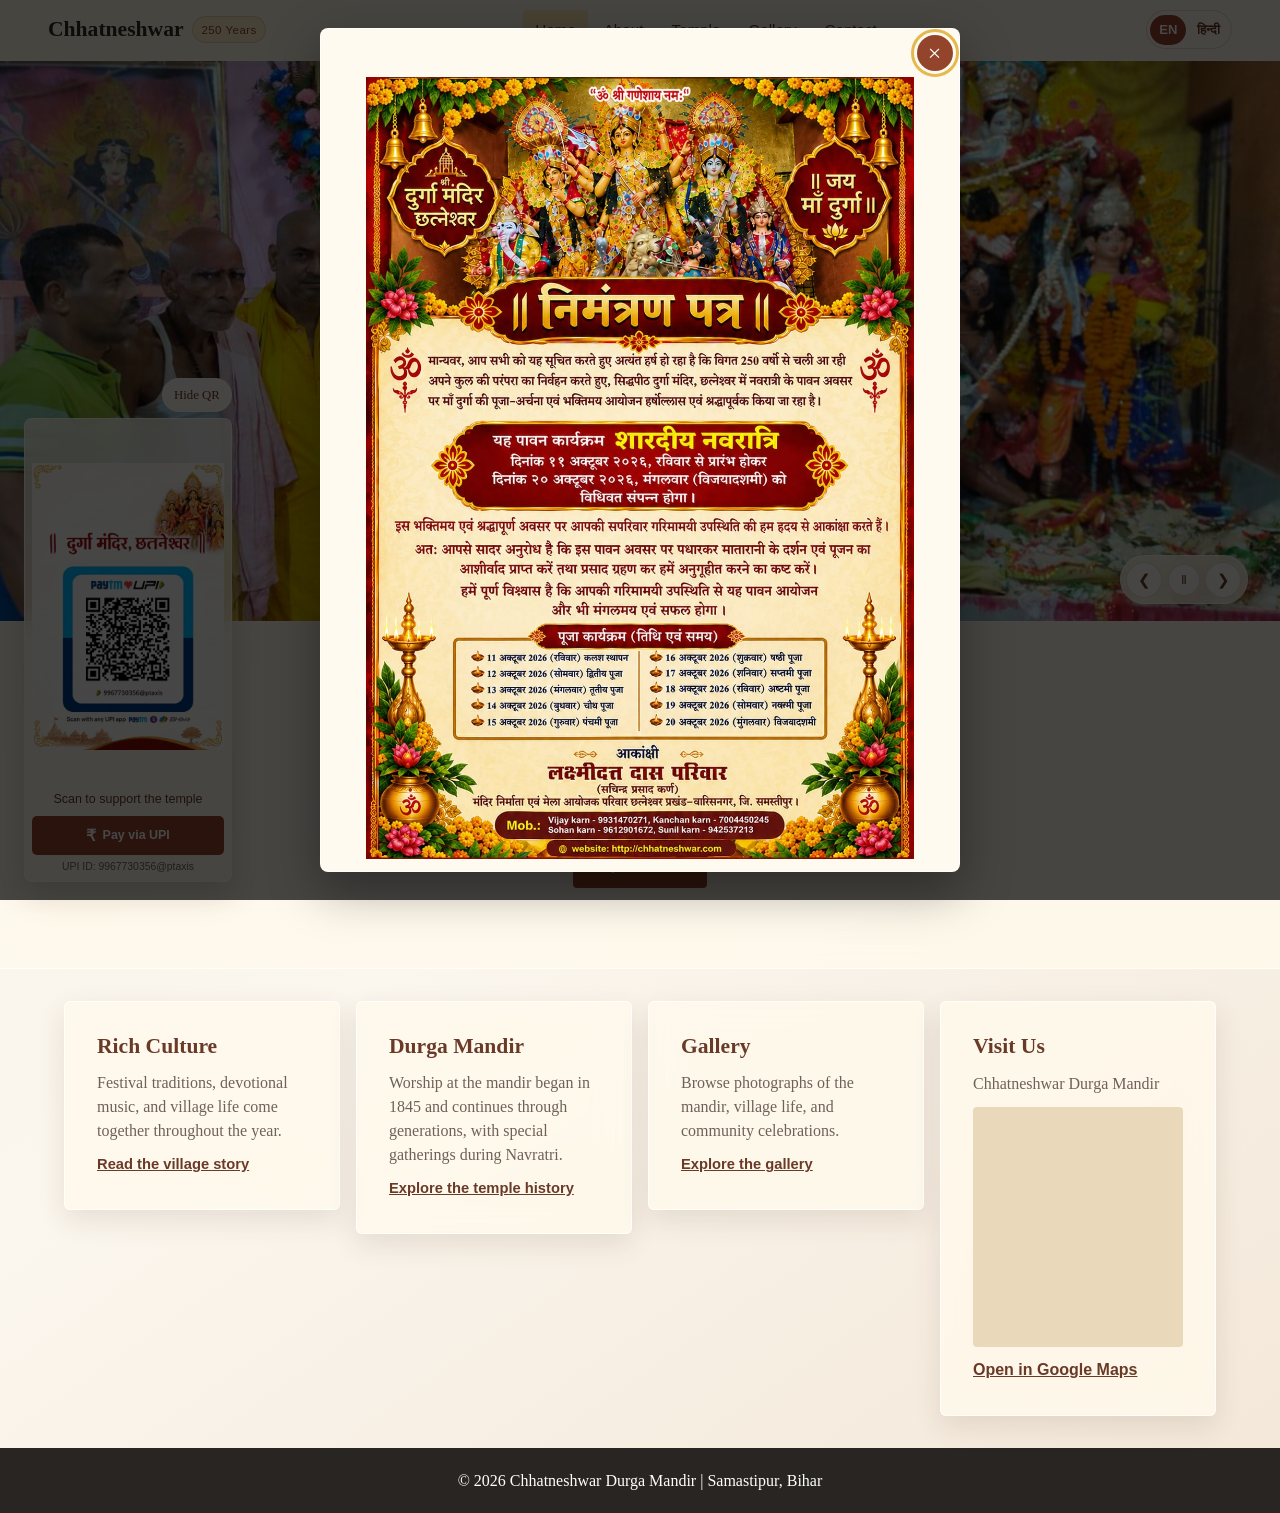
==== index.html @ 0e6fe845 "Update responsive bilingual branding" ====
<!doctype html>
<html lang="en">
<head>
    <meta charset="utf-8">
    <meta name="viewport" content="width=device-width, initial-scale=1">
    <meta name="description" content="Discover Chhatneshwar village and its historic Durga Mandir in Samastipur, Bihar." data-i18n-content="home.meta">
    <meta name="theme-color" content="#921c26">
    <title data-i18n="home.title">Chhatneshwar Durga Mandir | Samastipur, Bihar</title>
    <link rel="stylesheet" href="css/style.css?v=anniversary-invitation-1">
    <script src="js/main.js?v=anniversary-invitation-1" defer></script>
</head>
<body>
    <header class="header">
        <div class="brand-group">
            <a class="logo" href="index.html">
                <span data-i18n="site.brand">Chhatneshwar</span>
            </a>
            <span class="logo-anniversary" data-i18n="site.anniversary">250 Years</span>
        </div>
        <nav class="nav" aria-label="Main navigation" data-i18n-aria-label="nav.label">
            <a href="index.html" aria-current="page" data-i18n="nav.home">Home</a>
            <a href="about.html" data-i18n="nav.about">About</a>
            <a href="temple.html" data-i18n="nav.temple">Temple</a>
            <a href="gallery.html" data-i18n="nav.gallery">Gallery</a>
            <a href="contact.html" data-i18n="nav.contact">Contact</a>
        </nav>
        <div class="language-switch" role="group" aria-label="Language" data-i18n-aria-label="language.label">
            <button type="button" data-language="en" aria-label="Switch to English" data-i18n-aria-label="language.switchEnglish" aria-pressed="true">EN</button>
            <button type="button" data-language="hi" aria-label="Switch to Hindi" data-i18n-aria-label="language.switchHindi" aria-pressed="false">हिन्दी</button>
        </div>
    </header>
    <main>
        <section class="slider" aria-label="Chhatneshwar photographs" data-i18n-aria-label="carousel.label" aria-roledescription="carousel" aria-live="off">
            <div class="slide active" role="group" aria-roledescription="slide" aria-label="1 of 8">
                <img src="assets/h1_header.jpg" width="1600" height="600" alt="A view of Chhatneshwar village" data-i18n-alt="carousel.alt" fetchpriority="high">
            </div>
            <div class="slide" role="group" aria-roledescription="slide" aria-label="2 of 8" aria-hidden="true">
                <img data-src="assets/h2_header.jpg" width="1600" height="600" alt="A view of Chhatneshwar village" data-i18n-alt="carousel.alt">
            </div>
            <div class="slide" role="group" aria-roledescription="slide" aria-label="3 of 8" aria-hidden="true">
                <img data-src="assets/h3_header.jpg" width="1600" height="600" alt="A view of Chhatneshwar village" data-i18n-alt="carousel.alt">
            </div>
            <div class="slide" role="group" aria-roledescription="slide" aria-label="4 of 8" aria-hidden="true">
                <img data-src="assets/h4_header.jpg" width="1600" height="600" alt="A view of Chhatneshwar village" data-i18n-alt="carousel.alt">
            </div>
            <div class="slide" role="group" aria-roledescription="slide" aria-label="5 of 8" aria-hidden="true">
                <img data-src="assets/h5_header.jpg" width="1600" height="600" alt="A view of Chhatneshwar village" data-i18n-alt="carousel.alt">
            </div>
            <div class="slide" role="group" aria-roledescription="slide" aria-label="6 of 8" aria-hidden="true">
                <img data-src="assets/h6_header.jpg" width="1600" height="600" alt="A view of Chhatneshwar village" data-i18n-alt="carousel.alt">
            </div>
            <div class="slider-controls">
                <button class="slider-prev" type="button" aria-label="Previous photograph" title="Previous photograph" data-i18n-aria-label="carousel.prev" data-i18n-title="carousel.prev">&#10094;</button>
                <button class="slider-toggle" type="button" aria-label="Pause automatic carousel" title="Pause automatic carousel" data-i18n-aria-label="carousel.pause" data-i18n-title="carousel.pause">&#10074;&#10074;</button>
                <button class="slider-next" type="button" aria-label="Next photograph" title="Next photograph" data-i18n-aria-label="carousel.next" data-i18n-title="carousel.next">&#10095;</button>
            </div>
        </section>
        <section class="hero reveal">
            <h1 data-i18n="home.welcome">Welcome to Chhatneshwar Village</h1>
            <p data-i18n="home.intro">A cultural, spiritual and historic village in Samastipur, Bihar.</p>
            <a class="btn" href="about.html" data-i18n="home.explore">Explore More</a>
        </section>
        <section class="cards" aria-label="Explore Chhatneshwar" data-i18n-aria-label="home.cards.label">
            <article class="card info-card reveal">
                <h2 data-i18n="home.culture.title">Rich Culture</h2>
                <p data-i18n="home.culture.text">Festival traditions, devotional music, and village life come together throughout the year.</p>
                <a href="about.html" data-i18n="home.culture.link">Read the village story</a>
            </article>
            <article class="card info-card reveal">
                <h2 data-i18n="home.temple.title">Durga Mandir</h2>
                <p data-i18n="home.temple.text">Worship at the mandir began in 1845 and continues through generations, with special gatherings during Navratri.</p>
                <a href="temple.html" data-i18n="home.temple.link">Explore the temple history</a>
            </article>
            <article class="card info-card reveal">
                <h2 data-i18n="home.gallery.title">Gallery</h2>
                <p data-i18n="home.gallery.text">Browse photographs of the mandir, village life, and community celebrations.</p>
                <a href="gallery.html" data-i18n="home.gallery.link">Explore the gallery</a>
            </article>
            <article class="card map-card reveal">
                <h2 data-i18n="map.title">Visit Us</h2>
                <p data-i18n="map.place">Chhatneshwar Durga Mandir</p>
                <iframe
                    class="location-map"
                    title="Interactive map to Chhatneshwar Durga Mandir"
                    data-i18n-title="map.frame"
                    src="https://maps.google.com/maps?q=25.91313%2C85.85361&amp;z=17&amp;output=embed"
                    loading="lazy"
                    referrerpolicy="no-referrer-when-downgrade"
                    allowfullscreen>
                </iframe>
                <a class="map-link" href="https://maps.app.goo.gl/7wcgCSToQfkQmfAQ7" target="_blank" rel="noopener noreferrer" data-i18n="map.directions">Open in Google Maps</a>
            </article>
        </section>
    </main>
    <dialog class="invitation-dialog" id="invitation-dialog" aria-label="Program invitation" data-i18n-aria-label="invitation.title">
        <button class="invitation-close" type="button" aria-label="Close invitation" data-i18n-aria-label="invitation.close">&times;</button>
        <img src="assets/invitation.jpeg" alt="Invitation to the temple program" data-i18n-alt="invitation.alt">
    </dialog>
    <aside class="qr-float" aria-label="Temple donation QR code" data-i18n-aria-label="qr.label">
        <button class="qr-toggle" type="button" aria-controls="qr-card" aria-expanded="true" data-i18n-aria-label="qr.hide">Hide QR</button>
        <figure class="qr-card" id="qr-card">
            <img src="assets/QR.jpeg" width="1024" height="1536" alt="UPI payment QR code for Chhatneshwar Durga Mandir" data-i18n-alt="qr.alt" loading="lazy" decoding="async">
            <figcaption data-i18n="qr.caption">Scan to support the temple</figcaption>
            <a class="upi-payment" href="upi://pay?pa=9967730356@ptaxis&amp;pn=Chhatneshwar%20Durga%20Mandir&amp;cu=INR&amp;tn=Temple%20support" aria-label="Open a UPI payment app" data-i18n-aria-label="qr.payAction">
                <span class="upi-icon" aria-hidden="true">₹</span>
                <span data-i18n="qr.pay">Pay via UPI</span>
            </a>
            <p class="upi-id" data-i18n="qr.id">UPI ID: 9967730356@ptaxis</p>
        </figure>
    </aside>
    <footer>&copy; <span class="year">2026</span> <span data-i18n="footer.text">Chhatneshwar Durga Mandir | Samastipur, Bihar</span></footer>
</body>
</html>
---- css/style.css ----
:root {
	color-scheme: light;
	--color-ink: #342a24;
	--color-muted: #706158;
	--color-paper: #f7f1e7;
	--color-surface: #fffaf0;
	--color-sandal: #ead8bb;
	--color-dawn: #ffe9b8;
	--color-temple: #93452c;
	--color-temple-dark: #693a28;
	--glass-surface: rgb(255 250 238 / 78%);
	--glass-border: rgb(255 255 255 / 78%);
	--shadow-glossy: 0 10px 28px rgb(86 58 34 / 12%);
	--content-width: 72rem;
}

* {
	box-sizing: border-box;
}

html {
	scroll-behavior: smooth;
}

body {
	display: flex;
	min-height: 100vh;
	flex-direction: column;
	margin: 0;
	background-color: var(--color-paper);
	background-image:
		radial-gradient(ellipse at 12% 8%, rgb(255 218 153 / 32%), transparent 36%),
		radial-gradient(ellipse at 92% 24%, rgb(247 196 173 / 26%), transparent 35%),
		linear-gradient(145deg, var(--color-paper), #fbf6ee 52%, #f3e7d8);
	color: var(--color-ink);
	font-family: Georgia, "Times New Roman", serif;
	line-height: 1.6;
}

a {
	color: var(--color-temple-dark);
}

main {
	flex: 1 0 auto;
}

a:focus-visible,
button:focus-visible {
	outline: 3px solid #e4b94f;
	outline-offset: 3px;
}

.header {
	position: sticky;
	top: 0;
	z-index: 10;
	display: flex;
	align-items: center;
	justify-content: space-between;
	flex-wrap: wrap;
	gap: 0.5rem 1.25rem;
	padding: 0.65rem clamp(1rem, 4vw, 3rem);
	color: var(--color-ink);
	background: var(--glass-surface);
	border-bottom: 1px solid var(--glass-border);
	box-shadow: var(--shadow-glossy);
	-webkit-backdrop-filter: blur(16px) saturate(135%);
	backdrop-filter: blur(16px) saturate(135%);
}

.brand-group {
	display: flex;
	align-items: center;
	gap: 0.55rem;
	flex-wrap: wrap;
	min-width: 0;
}

.logo {
	display: inline-flex;
	align-items: center;
	line-height: 1.2;
	color: inherit;
	font-size: clamp(1rem, 2vw, 1.35rem);
	font-weight: 700;
	text-decoration: none;
}

.logo-anniversary {
	display: inline-flex;
	padding: 0.2rem 0.5rem;
	border: 1px solid rgb(147 69 44 / 18%);
	border-radius: 999px;
	background: rgb(255 233 184 / 64%);
	color: var(--color-temple);
	font-family: Arial, sans-serif;
	font-size: 0.72rem;
	letter-spacing: 0.04em;
	white-space: nowrap;
}

.nav {
	display: flex;
	flex-wrap: wrap;
	gap: 0.25rem;
}

.nav a {
	padding: 0.45rem 0.75rem;
	border-radius: 4px;
	color: var(--color-temple-dark);
	font-family: Arial, sans-serif;
	font-size: 0.95rem;
	text-decoration: none;
	transition: background-color 180ms ease, color 180ms ease;
}

.nav a[aria-current="page"],
.nav a:hover {
	background: var(--color-dawn);
	color: var(--color-temple-dark);
}

.language-switch {
	display: flex;
	gap: 0.15rem;
	padding: 0.2rem;
	border: 1px solid rgb(105 58 40 / 16%);
	border-radius: 999px;
	background: rgb(255 250 238 / 72%);
}

.language-switch button {
	min-width: 2.25rem;
	min-height: 1.9rem;
	padding: 0.2rem 0.5rem;
	border: 0;
	border-radius: 999px;
	background: transparent;
	color: var(--color-temple-dark);
	cursor: pointer;
	font-family: Arial, sans-serif;
	font-size: 0.82rem;
	font-weight: 700;
	transition: color 160ms ease, background-color 160ms ease;
}

.language-switch button.is-active,
.language-switch button:hover {
	background: var(--color-temple);
	color: white;
}

.slider {
	position: relative;
	width: 100%;
	max-height: 38rem;
	min-height: 15rem;
	aspect-ratio: 16 / 7;
	overflow: hidden;
	background: #372a26;
}

.slide {
	position: absolute;
	inset: 0;
	opacity: 0;
	filter: blur(3px) saturate(0.85);
	transform: scale(1.07);
	transition: opacity 800ms ease, transform 1600ms cubic-bezier(0.2, 0.7, 0.2, 1), filter 1000ms ease;
}

.slide.active {
	opacity: 1;
	filter: blur(0) saturate(1.08);
	transform: scale(1);
}

.slide img {
	display: block;
	width: 100%;
	height: 100%;
	object-fit: cover;
}

.slider-controls {
	position: absolute;
	z-index: 2;
	right: clamp(1rem, 4vw, 2rem);
	bottom: 1rem;
	display: flex;
	align-items: center;
	gap: 0.35rem;
	padding: 0.35rem;
	border: 1px solid rgb(255 255 255 / 58%);
	border-radius: 999px;
	background: rgb(255 250 238 / 78%);
	box-shadow: 0 6px 20px rgb(45 30 20 / 22%);
	-webkit-backdrop-filter: blur(12px) saturate(140%);
	backdrop-filter: blur(12px) saturate(140%);
}

.slider-controls button {
	display: grid;
	width: 2.25rem;
	height: 2.25rem;
	place-items: center;
	padding: 0;
	border: 1px solid rgb(105 58 40 / 16%);
	border-radius: 50%;
	background: rgb(255 255 255 / 74%);
	color: var(--color-temple-dark);
	cursor: pointer;
	font-family: Arial, sans-serif;
	font-size: 0.95rem;
	line-height: 1;
	transition: color 180ms ease, background-color 180ms ease, transform 180ms ease;
}

.slider-controls button:hover {
	transform: scale(1.06);
	background: var(--color-temple);
	color: white;
}

.slider-controls .slider-toggle {
	width: 2rem;
	height: 2rem;
	font-size: 0.78rem;
}

.lightbox-close {
	display: grid;
	width: 2.75rem;
	aspect-ratio: 1;
	place-items: center;
	border: 0;
	border-radius: 50%;
	background: var(--color-surface);
	color: var(--color-temple-dark);
	cursor: pointer;
	font: inherit;
	font-size: 1.25rem;
}

.hero {
	padding: clamp(2.5rem, 7vw, 5rem) 1rem;
	background: var(--glass-surface);
	border-block: 1px solid var(--glass-border);
	-webkit-backdrop-filter: blur(16px) saturate(135%);
	backdrop-filter: blur(16px) saturate(135%);
	text-align: center;
}

h1,
h2,
h3 {
	line-height: 1.2;
}

h1 {
	margin-top: 0;
	font-size: 2.5rem;
}

.hero p {
	color: var(--color-muted);
	font-size: 1.1rem;
}

.btn {
	display: inline-block;
	margin-top: 0.75rem;
	padding: 0.7rem 1.2rem;
	border-radius: 4px;
	background: var(--color-temple);
	color: white;
	font-family: Arial, sans-serif;
	text-decoration: none;
	transition: background-color 180ms ease, transform 180ms ease;
}

.btn:hover {
	transform: translateY(-2px);
	background: var(--color-temple-dark);
}

.cards,
.page {
	width: min(100% - 2rem, var(--content-width));
	margin-inline: auto;
}

.cards {
	display: grid;
	grid-template-columns: repeat(4, minmax(0, 1fr));
	align-items: start;
	gap: 1rem;
	padding-block: 2rem;
}

.info-card {
	display: flex;
	flex-direction: column;
	align-items: flex-start;
	gap: 0.65rem;
	padding: 1.15rem;
}

.info-card h2,
.info-card p {
	margin: 0;
}

.info-card h2 {
	font-size: 1.2rem;
}

.info-card p {
	line-height: 1.5;
}

.info-card a {
	font-family: Arial, sans-serif;
	font-size: 0.92rem;
	font-weight: 700;
}

.map-card {
	display: flex;
	flex-direction: column;
	gap: 0.65rem;
}

.map-card h2,
.map-card p {
	margin-block: 0;
}

.location-map {
	display: block;
	width: 100%;
	height: clamp(11rem, 19vw, 15rem);
	border: 0;
	border-radius: 4px;
	background: var(--color-sandal);
}

.map-link {
	font-family: Arial, sans-serif;
	font-weight: 700;
}

.contact-options {
	display: grid;
	grid-template-columns: repeat(2, minmax(0, 1fr));
	gap: 1rem;
	max-width: 62rem;
}

.contact-location {
	display: grid;
	grid-template-columns: minmax(0, 0.9fr) minmax(18rem, 1.1fr);
	gap: 1rem;
	max-width: 62rem;
	margin-top: 1rem;
}

.address-card h2 {
	margin-top: 0;
}

.address-list {
	display: grid;
	gap: 0.75rem;
	margin: 0;
}

.address-list > div {
	display: grid;
	grid-template-columns: minmax(7.5rem, 0.8fr) minmax(0, 1.2fr);
	gap: 0.75rem;
	padding-bottom: 0.55rem;
	border-bottom: 1px solid rgb(105 58 40 / 12%);
}

.address-list > div:last-child {
	padding-bottom: 0;
	border-bottom: 0;
}

.address-list dt {
	color: var(--color-muted);
	font-family: Arial, sans-serif;
	font-size: 0.9rem;
}

.address-list dd {
	margin: 0;
	font-weight: 700;
}

.contact-method {
	display: flex;
	min-width: 0;
	min-height: 6rem;
	align-items: center;
	gap: 0.9rem;
	padding: 1rem;
	border: 1px solid var(--glass-border);
	border-radius: 6px;
	background: var(--glass-surface);
	box-shadow: var(--shadow-glossy);
	color: var(--color-ink);
	text-decoration: none;
	transition: transform 180ms ease, box-shadow 180ms ease;
}

.contact-method:hover {
	transform: translateY(-2px);
	box-shadow: 0 14px 30px rgb(86 58 34 / 18%);
}

.contact-method > span:last-child {
	min-width: 0;
}

.contact-method strong,
.contact-label {
	display: block;
}

.contact-method strong {
	overflow-wrap: anywhere;
	color: var(--color-temple-dark);
	font-weight: 600;
}

.contact-label {
	margin-bottom: 0.2rem;
	color: var(--color-muted);
	font-family: Arial, sans-serif;
	font-size: 0.82rem;
}

.contact-icon {
	display: grid;
	width: 2.8rem;
	height: 2.8rem;
	flex: none;
	place-items: center;
	border-radius: 50%;
	background: var(--color-dawn);
	color: var(--color-temple-dark);
	font-family: Arial, sans-serif;
	font-size: 1.1rem;
}

.social-youtube .contact-icon {
	background: #c62c26;
	color: white;
}

.social-facebook .contact-icon {
	background: #1877f2;
	color: white;
	font-size: 1.35rem;
	font-weight: 700;
}

.card,
.textcard {
	padding: clamp(1.2rem, 3vw, 2rem);
	border: 1px solid var(--glass-border);
	border-radius: 6px;
	background: var(--glass-surface);
	box-shadow: var(--shadow-glossy);
	-webkit-backdrop-filter: blur(16px) saturate(135%);
	backdrop-filter: blur(16px) saturate(135%);
}

.card h2,
.textcard h2 {
	color: var(--color-temple-dark);
	font-size: 1.35rem;
}

.card p,
.textcard p {
	color: var(--color-muted);
}

.page {
	min-height: 60vh;
	padding-block: clamp(1.5rem, 5vw, 3rem);
}

.page > h1 {
	font-size: 2.3rem;
}

.textcard {
	max-width: 62rem;
}

.temple-img {
	display: block;
	width: 100%;
	height: auto;
	max-height: 42rem;
	margin-bottom: 1.5rem;
	border-radius: 6px;
	object-fit: cover;
}

.gallery {
	column-count: 3;
	column-gap: 1rem;
}

.gallery-item {
	position: relative;
	display: inline-block;
	width: 100%;
	margin: 0 0 1rem;
	overflow: hidden;
	padding: 0;
	break-inside: avoid;
	border: 1px solid var(--glass-border);
	border-radius: 6px;
	background: var(--glass-surface);
	box-shadow: var(--shadow-glossy);
	cursor: zoom-in;
	transition: transform 220ms ease, box-shadow 220ms ease;
}

.gallery-item img {
	display: block;
	width: 100%;
	height: auto;
	border-radius: inherit;
	transition: transform 300ms ease;
}

.gallery-item:hover img {
	transform: scale(1.025);
}

.gallery-item::after {
	position: absolute;
	inset: 0;
	background: linear-gradient(145deg, rgb(255 255 255 / 24%), transparent 55%);
	content: "";
	opacity: 0;
	pointer-events: none;
	transition: opacity 220ms ease;
}

.gallery-item:hover {
	transform: translateY(-3px);
	box-shadow: 0 14px 32px rgb(86 58 34 / 20%);
}

.gallery-item:hover::after {
	opacity: 1;
}

.lightbox {
	position: fixed;
	width: min(92vw, 72rem);
	max-width: none;
	max-height: 90vh;
	padding: 3.5rem 1rem 1rem;
	border: 0;
	border-radius: 6px;
	background: #171514;
	color: white;
}

.lightbox::backdrop {
	background: rgb(0 0 0 / 78%);
}

.lightbox img {
	display: block;
	max-width: 100%;
	max-height: calc(90vh - 5rem);
	margin-inline: auto;
	object-fit: contain;
}

.lightbox-close {
	position: absolute;
	top: 0.5rem;
	right: 0.5rem;
}

.invitation-dialog {
	position: fixed;
	width: min(92vw, 40rem);
	max-width: none;
	max-height: 94vh;
	padding: 3rem 0.75rem 0.75rem;
	overflow: auto;
	border: 1px solid var(--glass-border);
	border-radius: 8px;
	background: var(--color-surface);
	box-shadow: 0 18px 50px rgb(0 0 0 / 35%);
}

.invitation-dialog::backdrop {
	background: rgb(0 0 0 / 72%);
}

.invitation-dialog img {
	display: block;
	width: auto;
	max-width: 100%;
	max-height: calc(94vh - 4rem);
	margin-inline: auto;
	object-fit: contain;
}

.invitation-close {
	position: absolute;
	top: 0.4rem;
	right: 0.4rem;
	display: grid;
	width: 2.25rem;
	aspect-ratio: 1;
	place-items: center;
	padding: 0;
	border: 0;
	border-radius: 50%;
	background: var(--color-temple);
	color: white;
	cursor: pointer;
	font: inherit;
	font-size: 1.5rem;
	line-height: 1;
}

.qr-float {
	position: fixed;
	left: clamp(0.75rem, 2vw, 1.5rem);
	bottom: clamp(0.75rem, 2vh, 1.5rem);
	z-index: 9;
	width: clamp(9rem, 18vw, 13rem);
}

.qr-toggle {
	display: block;
	margin: 0 0 0.4rem auto;
	padding: 0.35rem 0.7rem;
	border: 1px solid var(--glass-border);
	border-radius: 999px;
	background: var(--color-surface);
	box-shadow: var(--shadow-glossy);
	color: var(--color-temple-dark);
	cursor: pointer;
	font: inherit;
	font-size: 0.8rem;
}

.qr-card {
	margin: 0;
	padding: 0.45rem;
	border: 1px solid var(--glass-border);
	border-radius: 8px;
	background: var(--glass-surface);
	box-shadow: 0 12px 32px rgb(86 58 34 / 22%);
	-webkit-backdrop-filter: blur(16px) saturate(135%);
	backdrop-filter: blur(16px) saturate(135%);
	animation: qr-glow 4s ease-in-out infinite;
}

.qr-card img {
	display: block;
	width: 100%;
	max-height: min(40vh, 24rem);
	border-radius: 5px;
	object-fit: contain;
}

.qr-card figcaption {
	padding: 0.3rem 0.15rem 0.1rem;
	color: var(--color-temple-dark);
	font-family: Arial, sans-serif;
	font-size: 0.78rem;
	line-height: 1.3;
	text-align: center;
}

.upi-payment {
	display: flex;
	min-height: 2.4rem;
	align-items: center;
	justify-content: center;
	gap: 0.4rem;
	margin-top: 0.45rem;
	padding: 0.35rem 0.45rem;
	border-radius: 5px;
	background: var(--color-temple);
	color: white;
	font-family: Arial, sans-serif;
	font-size: 0.78rem;
	font-weight: 700;
	line-height: 1.2;
	text-align: center;
	text-decoration: none;
	transition: background-color 160ms ease, transform 160ms ease;
}

.upi-payment:hover {
	transform: translateY(-1px);
	background: var(--color-temple-dark);
	color: white;
}

.upi-icon {
	font-size: 1rem;
}

.upi-id {
	margin: 0.35rem 0 0;
	color: var(--color-muted);
	font-family: Arial, sans-serif;
	font-size: 0.65rem;
	line-height: 1.3;
	text-align: center;
	word-break: break-word;
}

@keyframes qr-glow {
	0%,
	100% {
		box-shadow: 0 12px 32px rgb(86 58 34 / 22%);
	}
	50% {
		box-shadow: 0 12px 34px rgb(86 58 34 / 30%), 0 0 16px rgb(228 185 79 / 24%);
	}
}

.js .reveal {
	opacity: 0;
	transform: translateY(12px);
	transition: opacity 450ms ease, transform 450ms ease;
}

.js .reveal.is-visible {
	opacity: 1;
	transform: none;
}

footer {
	margin-top: auto;
	padding: 1.25rem;
	background: #292522;
	color: white;
	text-align: center;
}

@media (max-width: 640px) {
	.header {
		justify-content: center;
	}

	.brand-group {
		justify-content: center;
	}

	.slider {
		aspect-ratio: 4 / 3;
	}

	.slider-controls {
		right: 0.75rem;
		bottom: 0.75rem;
	}

	h1 {
		font-size: 2rem;
	}

	.page > h1 {
		font-size: 1.8rem;
	}
}

@media (max-width: 1000px) {
	.cards {
		grid-template-columns: repeat(2, minmax(0, 1fr));
	}
}

@media (max-width: 560px) {
	.cards {
		grid-template-columns: minmax(0, 1fr);
	}

	.location-map {
		height: 16rem;
	}

	.contact-options {
		grid-template-columns: minmax(0, 1fr);
	}

	.contact-location {
		grid-template-columns: minmax(0, 1fr);
	}
}

@media (max-width: 900px) {
	.gallery {
		column-count: 2;
	}
}

@media (max-width: 560px) {
	.gallery {
		column-count: 1;
	}

	.qr-float {
		width: clamp(8rem, 38vw, 10rem);
	}

	.qr-card img {
		max-height: 30vh;
	}
}

@media (prefers-reduced-motion: reduce) {
	html {
		scroll-behavior: auto;
	}

	*,
	*::before,
	*::after {
		scroll-behavior: auto !important;
		transition-duration: 0.01ms !important;
		animation-duration: 0.01ms !important;
		animation-iteration-count: 1 !important;
	}

	.qr-float {
		animation: none;
	}

	.qr-card {
		animation: none;
	}
}
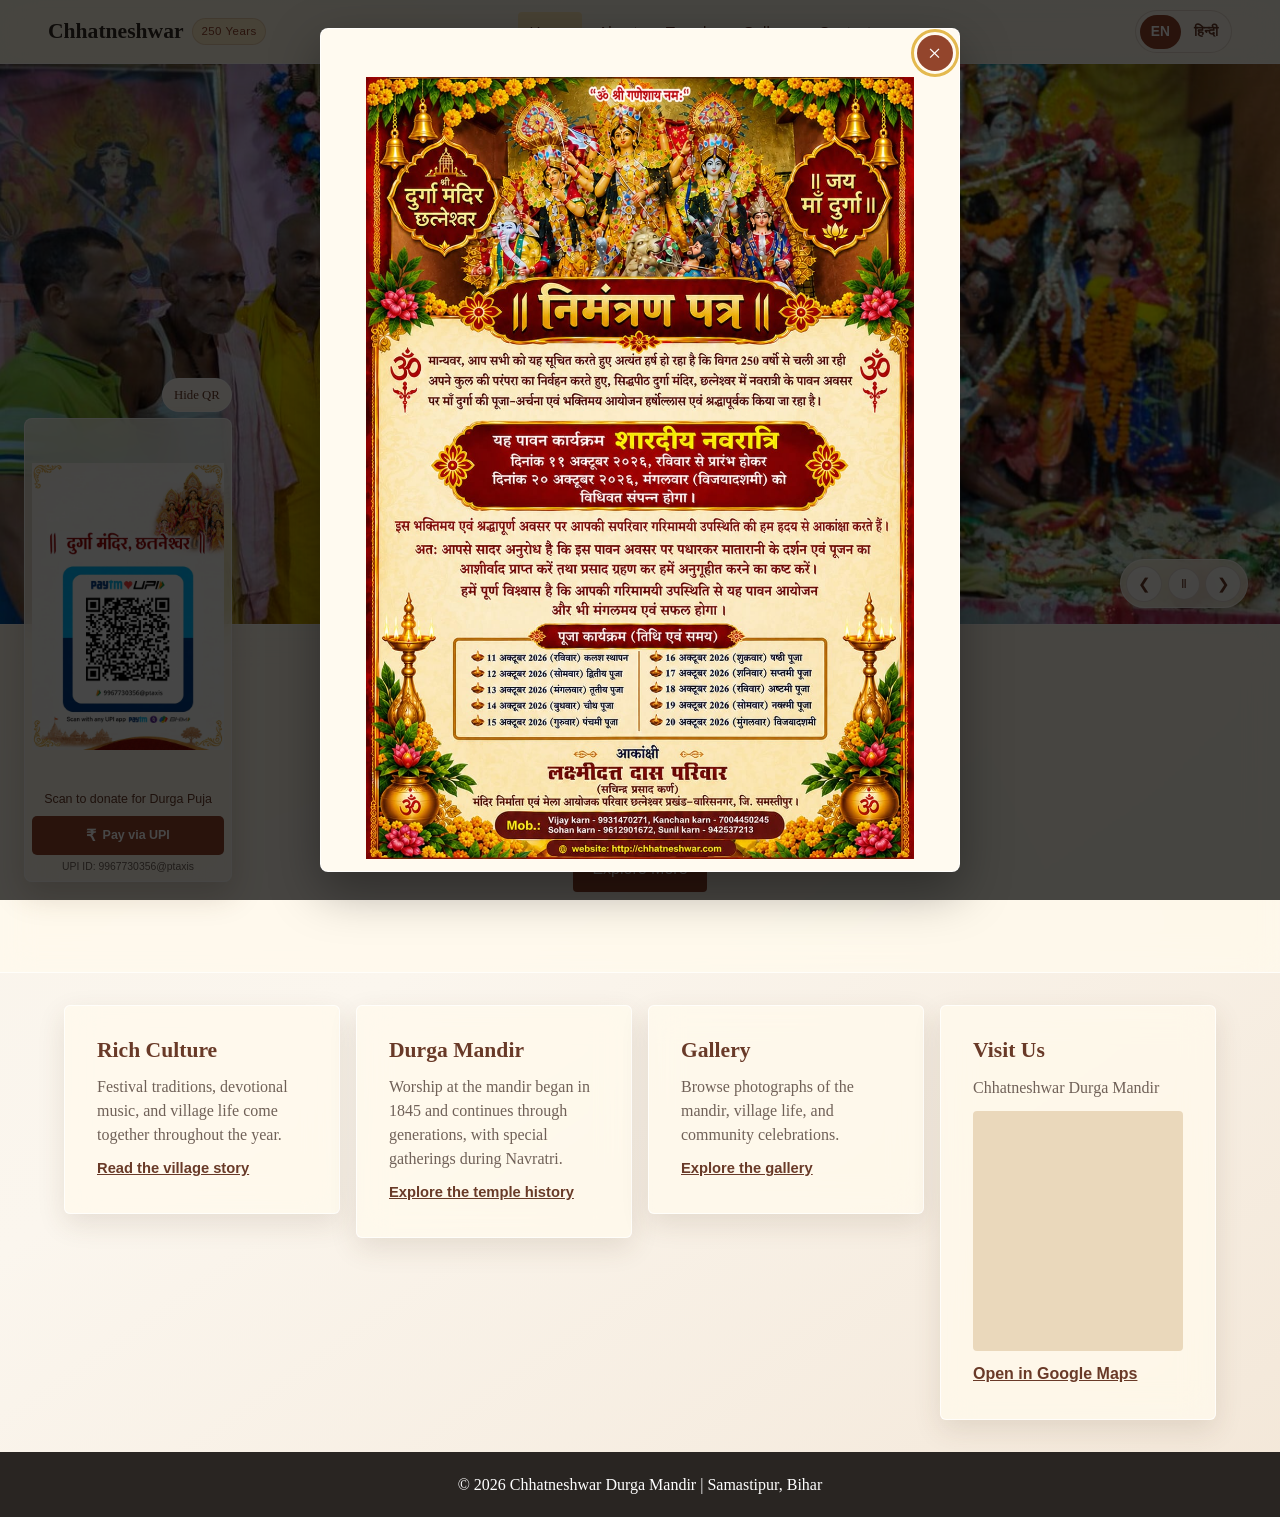
==== commit 71859156: "Update QR wording for Durga Puja donation" ====
--- a/index.html
+++ b/index.html
@@ -97,12 +97,12 @@
         <button class="invitation-close" type="button" aria-label="Close invitation" data-i18n-aria-label="invitation.close">&times;</button>
         <img src="assets/invitation.jpeg" alt="Invitation to the temple program" data-i18n-alt="invitation.alt">
     </dialog>
-    <aside class="qr-float" aria-label="Temple donation QR code" data-i18n-aria-label="qr.label">
+    <aside class="qr-float" aria-label="Donation for Durga Puja QR code" data-i18n-aria-label="qr.label">
         <button class="qr-toggle" type="button" aria-controls="qr-card" aria-expanded="true" data-i18n-aria-label="qr.hide">Hide QR</button>
         <figure class="qr-card" id="qr-card">
-            <img src="assets/QR.jpeg" width="1024" height="1536" alt="UPI payment QR code for Chhatneshwar Durga Mandir" data-i18n-alt="qr.alt" loading="lazy" decoding="async">
-            <figcaption data-i18n="qr.caption">Scan to support the temple</figcaption>
-            <a class="upi-payment" href="upi://pay?pa=9967730356@ptaxis&amp;pn=Chhatneshwar%20Durga%20Mandir&amp;cu=INR&amp;tn=Temple%20support" aria-label="Open a UPI payment app" data-i18n-aria-label="qr.payAction">
+            <img src="assets/QR.jpeg" width="1024" height="1536" alt="UPI payment QR code for donation to Chhatneshwar Durga Puja" data-i18n-alt="qr.alt" loading="lazy" decoding="async">
+            <figcaption data-i18n="qr.caption">Scan to donate for Durga Puja</figcaption>
+            <a class="upi-payment" href="upi://pay?pa=9967730356@ptaxis&amp;pn=SUDHANSHU%20KUMAR%20KARN&amp;cu=INR&amp;tn=Durga%20puja%20donation" aria-label="Open a UPI payment app" data-i18n-aria-label="qr.payAction">
                 <span class="upi-icon" aria-hidden="true">₹</span>
                 <span data-i18n="qr.pay">Pay via UPI</span>
             </a>
--- a/css/style.css
+++ b/css/style.css
@@ -125,24 +125,24 @@
 
 .language-switch {
 	display: flex;
-	gap: 0.15rem;
-	padding: 0.2rem;
+	gap: 0.2rem;
+	padding: 0.22rem;
 	border: 1px solid rgb(105 58 40 / 16%);
 	border-radius: 999px;
 	background: rgb(255 250 238 / 72%);
 }
 
 .language-switch button {
-	min-width: 2.25rem;
-	min-height: 1.9rem;
-	padding: 0.2rem 0.5rem;
+	min-width: 2.6rem;
+	min-height: 2.1rem;
+	padding: 0.25rem 0.6rem;
 	border: 0;
 	border-radius: 999px;
 	background: transparent;
 	color: var(--color-temple-dark);
 	cursor: pointer;
 	font-family: Arial, sans-serif;
-	font-size: 0.82rem;
+	font-size: 0.86rem;
 	font-weight: 700;
 	transition: color 160ms ease, background-color 160ms ease;
 }
@@ -765,10 +765,44 @@
 @media (max-width: 640px) {
 	.header {
 		justify-content: center;
+		gap: 0.4rem 0.75rem;
+		padding-inline: 0.75rem;
 	}
 
 	.brand-group {
 		justify-content: center;
+		gap: 0.35rem;
+	}
+
+	.logo {
+		font-size: 1.05rem;
+	}
+
+	.logo-anniversary {
+		padding: 0.15rem 0.4rem;
+		font-size: 0.62rem;
+	}
+
+	.nav {
+		justify-content: center;
+		width: 100%;
+	}
+
+	.nav a {
+		padding: 0.35rem 0.48rem;
+		font-size: 0.75rem;
+	}
+
+	.language-switch {
+		margin-inline: auto;
+		padding: 0.25rem;
+	}
+
+	.language-switch button {
+		min-width: 2.45rem;
+		min-height: 2rem;
+		padding: 0.2rem 0.5rem;
+		font-size: 0.8rem;
 	}
 
 	.slider {
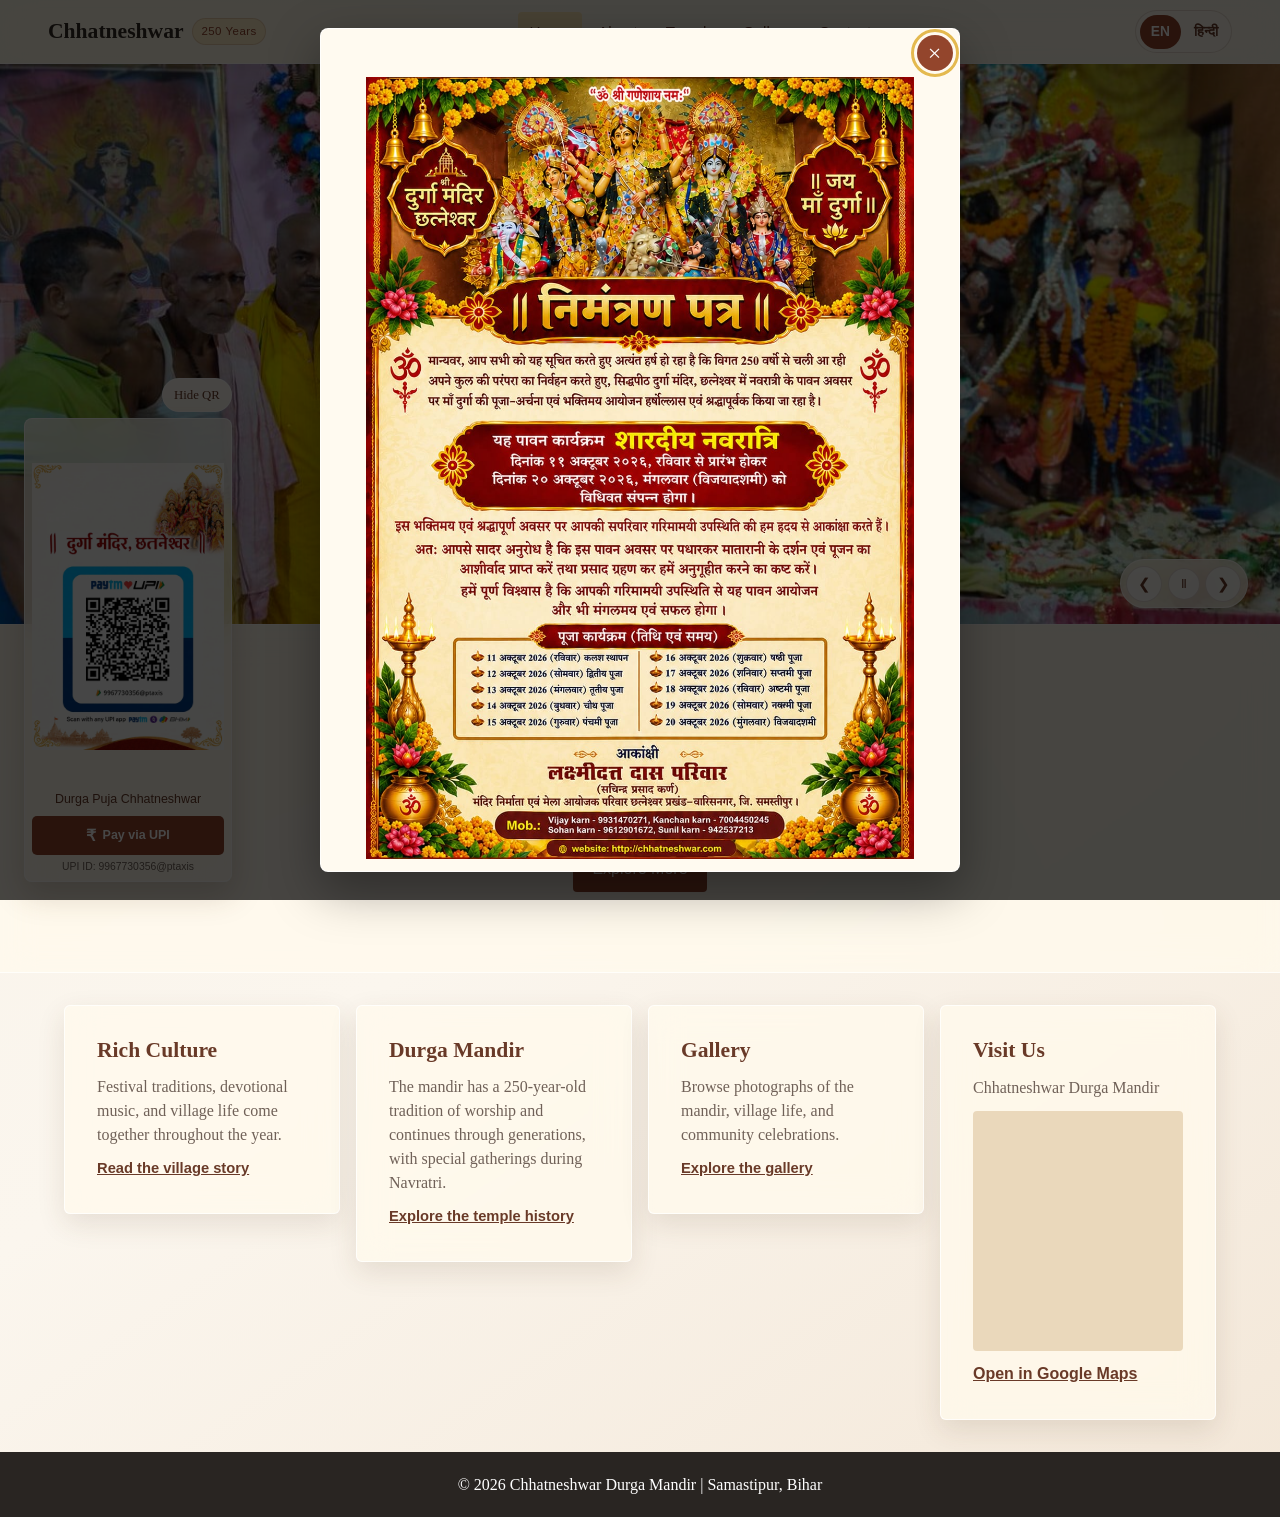
==== commit 190588b4: "Publish latest site updates" ====
--- a/index.html
+++ b/index.html
@@ -97,12 +97,12 @@
         <button class="invitation-close" type="button" aria-label="Close invitation" data-i18n-aria-label="invitation.close">&times;</button>
         <img src="assets/invitation.jpeg" alt="Invitation to the temple program" data-i18n-alt="invitation.alt">
     </dialog>
-    <aside class="qr-float" aria-label="Donation for Durga Puja QR code" data-i18n-aria-label="qr.label">
+    <aside class="qr-float" aria-label="DurgaPuja QR code" data-i18n-aria-label="qr.label">
         <button class="qr-toggle" type="button" aria-controls="qr-card" aria-expanded="true" data-i18n-aria-label="qr.hide">Hide QR</button>
         <figure class="qr-card" id="qr-card">
-            <img src="assets/QR.jpeg" width="1024" height="1536" alt="UPI payment QR code for donation to Chhatneshwar Durga Puja" data-i18n-alt="qr.alt" loading="lazy" decoding="async">
-            <figcaption data-i18n="qr.caption">Scan to donate for Durga Puja</figcaption>
-            <a class="upi-payment" href="upi://pay?pa=9967730356@ptaxis&amp;pn=SUDHANSHU%20KUMAR%20KARN&amp;cu=INR&amp;tn=Durga%20puja%20donation" aria-label="Open a UPI payment app" data-i18n-aria-label="qr.payAction">
+            <img src="assets/QR.jpeg" width="1024" height="1536" alt="UPI payment QR code to Chhatneshwar DurgaPuja" data-i18n-alt="qr.alt" loading="lazy" decoding="async">
+            <figcaption data-i18n="qr.caption">Scan for DurgaPuja</figcaption>
+            <a class="upi-payment" href="upi://pay?pa=9967730356@ptaxis&amp;pn=SUDHANSHU%20KUMAR%20KARN&amp;cu=INR&amp;tn=Durgapuja" aria-label="Open a UPI payment app" data-i18n-aria-label="qr.payAction">
                 <span class="upi-icon" aria-hidden="true">₹</span>
                 <span data-i18n="qr.pay">Pay via UPI</span>
             </a>
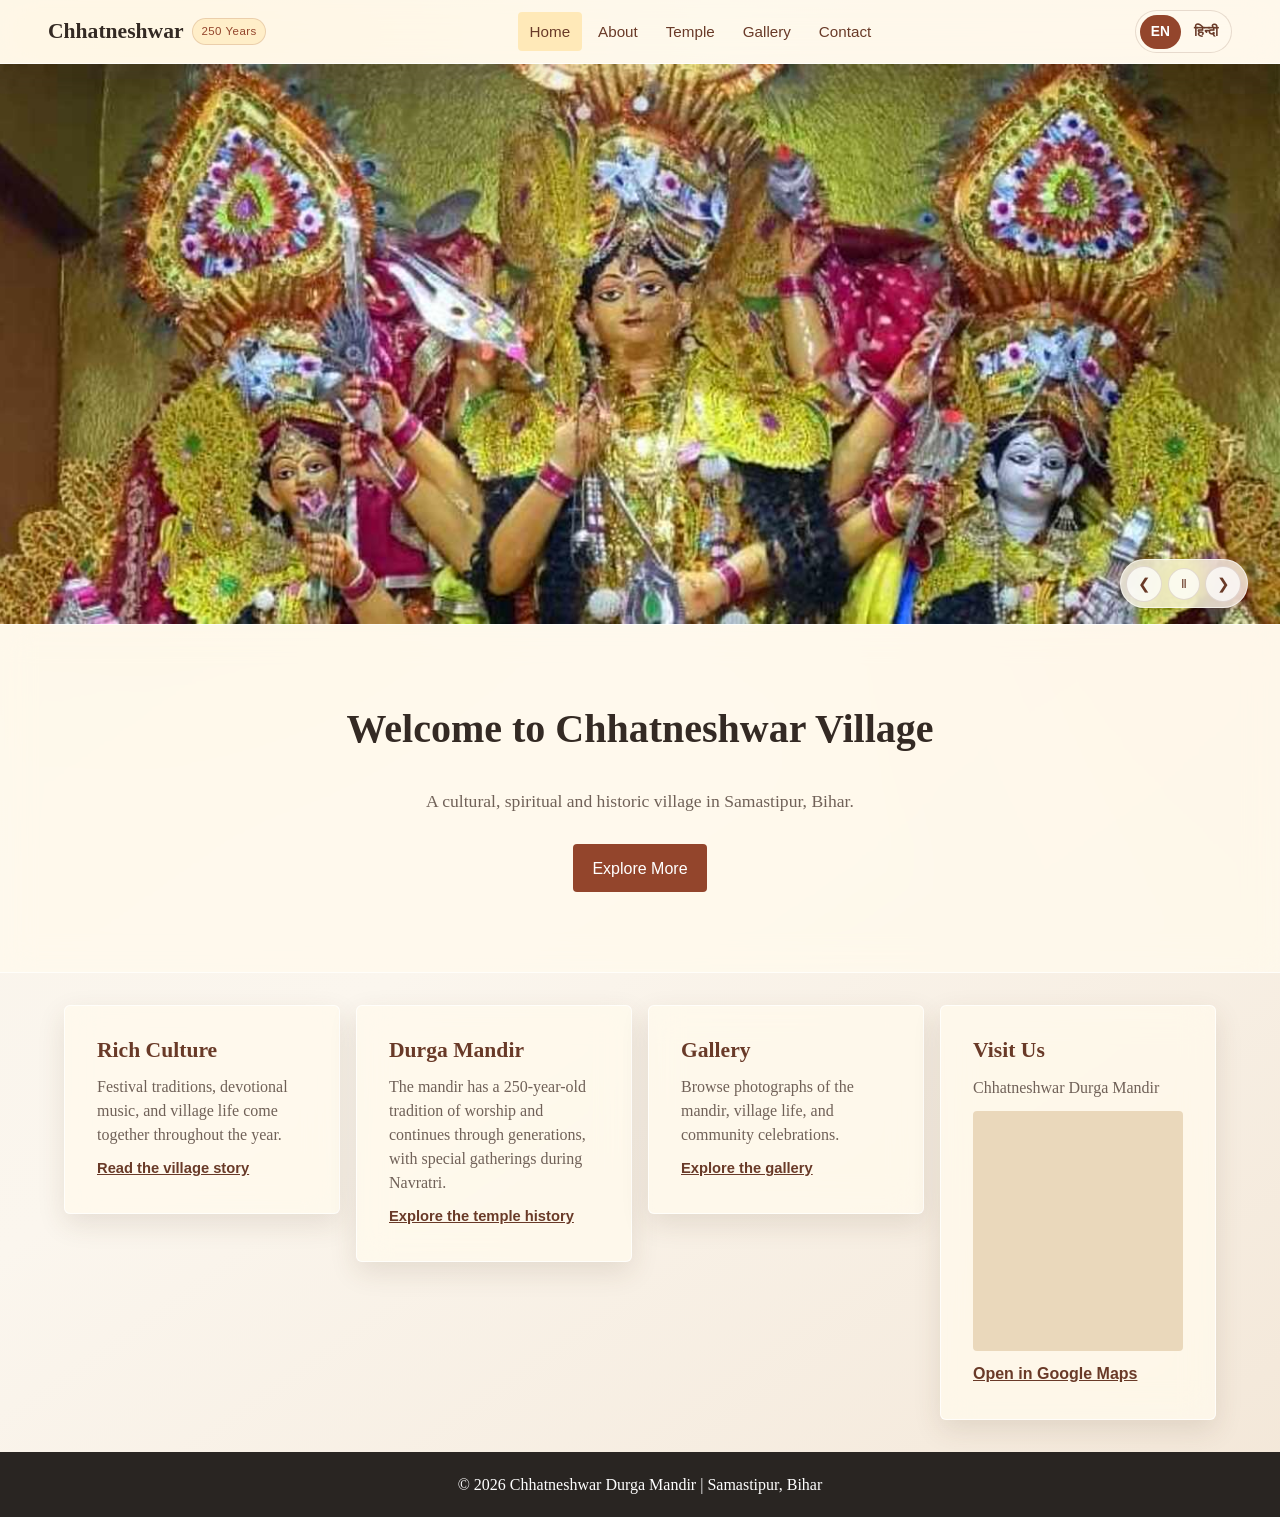
==== commit 66e87be5: "Publish homepage carousel updates" ====
--- a/index.html
+++ b/index.html
@@ -32,22 +32,25 @@
     </header>
     <main>
         <section class="slider" aria-label="Chhatneshwar photographs" data-i18n-aria-label="carousel.label" aria-roledescription="carousel" aria-live="off">
-            <div class="slide active" role="group" aria-roledescription="slide" aria-label="1 of 8">
+            <div class="slide active" role="group" aria-roledescription="slide" aria-label="1 of 7">
+                <img src="assets/h0_header.jpg" width="1600" height="600" alt="A view of Chhatneshwar village" data-i18n-alt="carousel.alt" fetchpriority="high">
+            </div>
+            <div class="slide" role="group" aria-roledescription="slide" aria-label="2 of 7" aria-hidden="true">
                 <img src="assets/h1_header.jpg" width="1600" height="600" alt="A view of Chhatneshwar village" data-i18n-alt="carousel.alt" fetchpriority="high">
             </div>
-            <div class="slide" role="group" aria-roledescription="slide" aria-label="2 of 8" aria-hidden="true">
+            <div class="slide" role="group" aria-roledescription="slide" aria-label="3 of 7" aria-hidden="true">
                 <img data-src="assets/h2_header.jpg" width="1600" height="600" alt="A view of Chhatneshwar village" data-i18n-alt="carousel.alt">
             </div>
-            <div class="slide" role="group" aria-roledescription="slide" aria-label="3 of 8" aria-hidden="true">
+            <div class="slide" role="group" aria-roledescription="slide" aria-label="4 of 7" aria-hidden="true">
                 <img data-src="assets/h3_header.jpg" width="1600" height="600" alt="A view of Chhatneshwar village" data-i18n-alt="carousel.alt">
             </div>
-            <div class="slide" role="group" aria-roledescription="slide" aria-label="4 of 8" aria-hidden="true">
+            <div class="slide" role="group" aria-roledescription="slide" aria-label="5 of 7" aria-hidden="true">
                 <img data-src="assets/h4_header.jpg" width="1600" height="600" alt="A view of Chhatneshwar village" data-i18n-alt="carousel.alt">
             </div>
-            <div class="slide" role="group" aria-roledescription="slide" aria-label="5 of 8" aria-hidden="true">
+            <div class="slide" role="group" aria-roledescription="slide" aria-label="6 of 7" aria-hidden="true">
                 <img data-src="assets/h5_header.jpg" width="1600" height="600" alt="A view of Chhatneshwar village" data-i18n-alt="carousel.alt">
             </div>
-            <div class="slide" role="group" aria-roledescription="slide" aria-label="6 of 8" aria-hidden="true">
+            <div class="slide" role="group" aria-roledescription="slide" aria-label="7 of 7" aria-hidden="true">
                 <img data-src="assets/h6_header.jpg" width="1600" height="600" alt="A view of Chhatneshwar village" data-i18n-alt="carousel.alt">
             </div>
             <div class="slider-controls">
@@ -97,6 +100,7 @@
         <button class="invitation-close" type="button" aria-label="Close invitation" data-i18n-aria-label="invitation.close">&times;</button>
         <img src="assets/invitation.jpeg" alt="Invitation to the temple program" data-i18n-alt="invitation.alt">
     </dialog>
+    <!--
     <aside class="qr-float" aria-label="DurgaPuja QR code" data-i18n-aria-label="qr.label">
         <button class="qr-toggle" type="button" aria-controls="qr-card" aria-expanded="true" data-i18n-aria-label="qr.hide">Hide QR</button>
         <figure class="qr-card" id="qr-card">
@@ -109,6 +113,7 @@
             <p class="upi-id" data-i18n="qr.id">UPI ID: 9967730356@ptaxis</p>
         </figure>
     </aside>
+    -->
     <footer>&copy; <span class="year">2026</span> <span data-i18n="footer.text">Chhatneshwar Durga Mandir | Samastipur, Bihar</span></footer>
 </body>
 </html>
